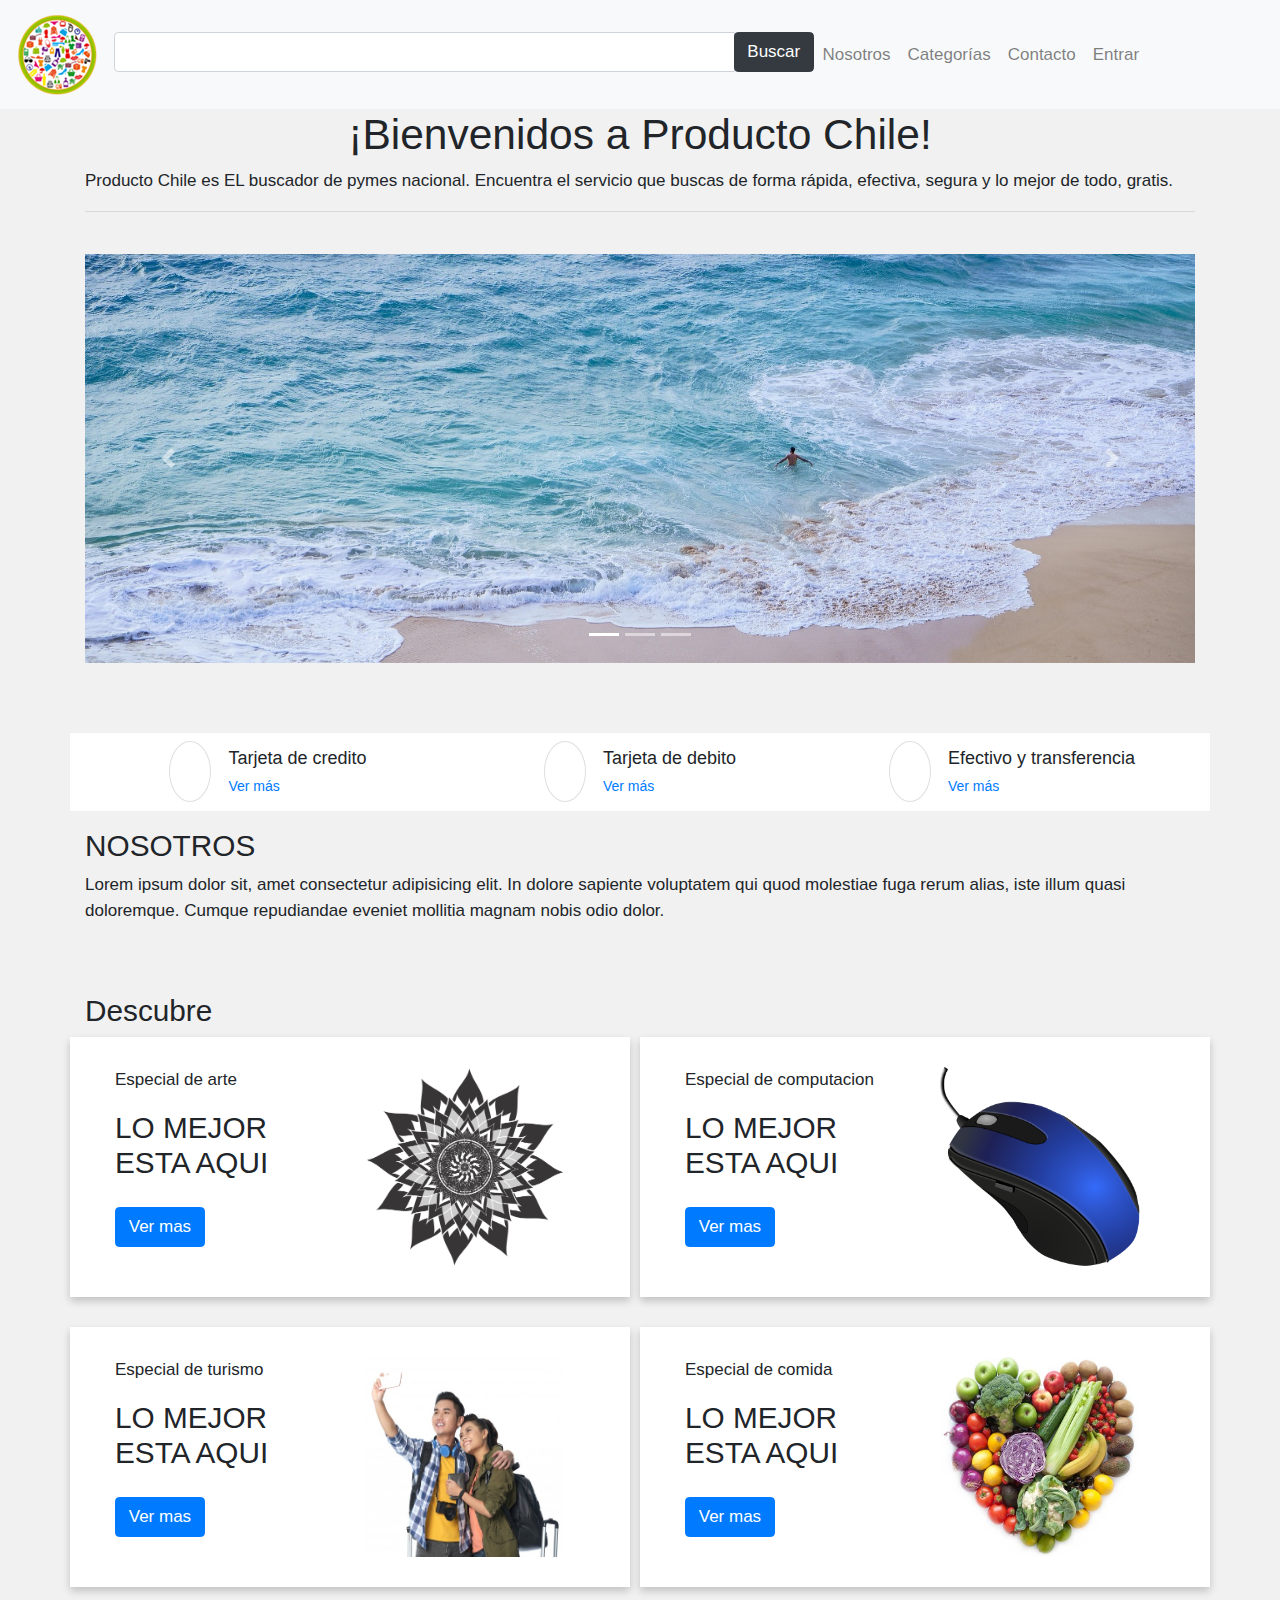
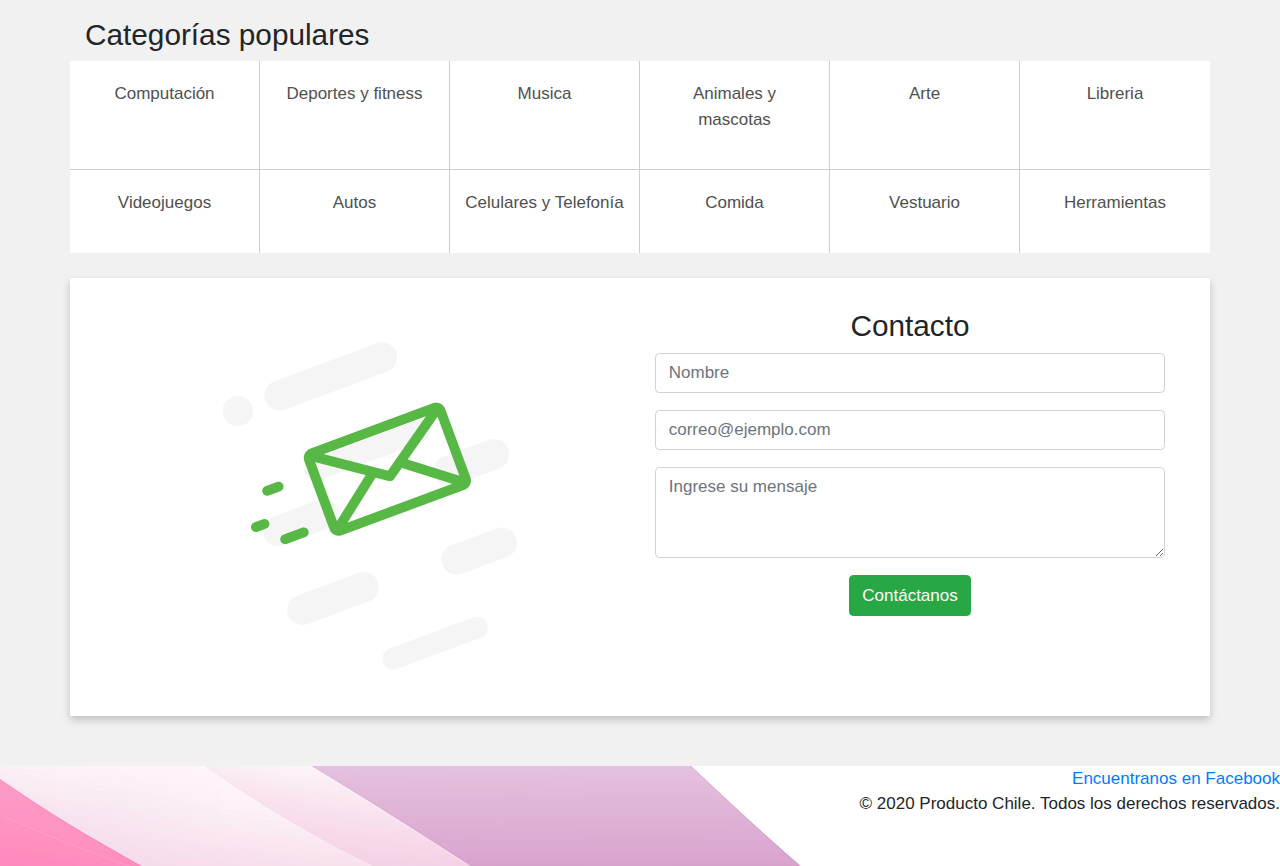
==== index.html @ af123dbb "forma de pago 4" ====
<!DOCTYPE html>

<html lang="es">

<head>
  <meta charset="UTF-8">
  <title>Producto Chile</title>
  <meta name="author" content="Samuel Gajardo Vergara">
  <meta name="keywords" content="pyme,buscador de pymes,pymes,chile,trabajo">
  <link rel="stylesheet" href="css/normalize.css">
  <link rel="stylesheet" href="css/style.css">
  <link rel="stylesheet" href="css/footer.css">
  <link rel="stylesheet" href="Bootstrap/bootstrap.min.css">
  <!--font awesome-->
  <link rel="stylesheet" href="https://use.fontawesome.com/releases/v5.5.0/css/all.css"
  integrity="sha384-B4dIYHKNBt8Bc12p+WXckhzcICo0wtJAoU8YZTY5qE0Id1GSseTk6S+L3BlXeVIU" crossorigin="anonymous">
<link rel="stylesheet" href="https://use.fontawesome.com/releases/v5.5.0/css/all.css"
  integrity="sha384-B4dIYHKNBt8Bc12p+WXckhzcICo0wtJAoU8YZTY5qE0Id1GSseTk6S+L3BlXeVIU" crossorigin="anonymous">
</head>


<body>
  <!-- Navegador-->
  <nav class="navbar navbar-expand-lg navbar-light bg-light">
    <a class="navbar-brand" href="#"><img src="Images/0.png" alt=""></a>

    <!--buscar-->
    <div class="input-group mb-1 ancho">
      <input type="text" class="form-control" aria-label="Amount (to the nearest dollar)">
      <div class="input-group-append">
        <a href="html/resultados_busqueda.html">
          <button type="button" class="btn btn-dark">Buscar</button>
        </a>
      </div>
    </div>


    <button class="navbar-toggler" type="button" data-toggle="collapse" data-target="#navbarNav"
      aria-controls="navbarNav" aria-expanded="false" aria-label="Toggle navigation">
      <span class="navbar-toggler-icon"></span>
    </button>
    <div class="collapse navbar-collapse" id="navbarNav">
      <ul class="navbar-nav">

        <li class="nav-item">
          <a class="nav-link" href="#">Nosotros</a>
        </li>
        <li class="nav-item">
          <a class="nav-link" href="#">Categorías</a>
        </li>
        <li class="nav-item">
          <a class="nav-link" href="#">Contacto</a>
        </li>
        <li class="nav-item mr-5">
          <a class="nav-link" href="html/login.html">Entrar</a>
        </li>
      </ul>

    </div>


  </nav>


  <!-- Aqui comienza el ajuste de la página con la clase container-->
  <div class="container">

    <h1 class="centrar"> ¡Bienvenidos a Producto Chile! </h1>
    <p> Producto Chile es EL buscador de pymes nacional. Encuentra el servicio que buscas de forma rápida, efectiva,
      segura y lo mejor de todo, gratis. </p>

    <hr />
    <br>

    <div class="margen_seccion">
      <div class="row">
        <div class="col-12">

          <!-- BANNER -->
          <div id="carouselExampleIndicators" class="carousel slide" data-ride="carousel">
            <ol class="carousel-indicators">
              <li data-target="#carouselExampleIndicators" data-slide-to="0" class="active"></li>
              <li data-target="#carouselExampleIndicators" data-slide-to="1"></li>
              <li data-target="#carouselExampleIndicators" data-slide-to="2"></li>
            </ol>
            <div class="carousel-inner">
              <div class="carousel-item active">
                <img src="Images/BannerUno/1.jpg" class="d-block w-100" alt="...">
              </div>
              <div class="carousel-item">
                <img src="Images/BannerUno/2.jpg" class="d-block w-100" alt="...">
              </div>
              <div class="carousel-item">
                <img src="Images/BannerUno/3.jpg" class="d-block w-100" alt="...">
              </div>
            </div>
            <a class="carousel-control-prev" href="#carouselExampleIndicators" role="button" data-slide="prev">
              <span class="carousel-control-prev-icon" aria-hidden="true"></span>
              <span class="sr-only">Previous</span>
            </a>
            <a class="carousel-control-next" href="#carouselExampleIndicators" role="button" data-slide="next">
              <span class="carousel-control-next-icon" aria-hidden="true"></span>
              <span class="sr-only">Next</span>
            </a>
          </div>
        </div>
      </div>
    </div>

<div class="row carta-forma-pago mb-3">
  <div class="col-sm-12 col-md-12 col-lg-4 centrar">
    <div>
      <i class="far fa-credit-card rounded-circle icono-circular"></i>
    </div>
      <div class="letra-forma-pago ml-3 ">
        <p class="margin-y-0">Tarjeta de credito</p>
        <a class="letra-forma-pago-link margin-y-0" href="#">Ver más</a>
      </div>
  </div>

  <div class="ocultar-imagen col-lg-4 centrar">
    <div>
      <i class="fas fa-credit-card rounded-circle icono-circular"></i>
     
    </div>
      <div class="letra-forma-pago ml-3 ">
        <p class="margin-y-0">Tarjeta de debito</p>
        <a class="letra-forma-pago-link margin-y-0" href="#">Ver más</a>
      </div>
  </div>
  <div class="ocultar-imagen col-lg-4 centrar">
    <div>
      <i class="fas fa-hand-holding-usd rounded-circle icono-circular"></i>
    </div>
      <div class="letra-forma-pago ml-3 ">
        <p class="margin-y-0">Efectivo y transferencia</p>
        <a class="letra-forma-pago-link margin-y-0" href="#">Ver más</a>
      </div>
  </div>
 
</div>


    <div id="nosotros" class="margen_seccion">
      <h3>NOSOTROS</h3>
      <p>
        Lorem ipsum dolor sit, amet consectetur adipisicing elit. In dolore sapiente voluptatem qui quod
        molestiae fuga rerum alias, iste illum quasi doloremque. Cumque repudiandae eveniet mollitia magnam nobis odio
        dolor.
      </p>
    </div>

    <!-- CATEGORIAS -->
    <h3>Descubre</h3>

    <div class="row mt-2">


      <div class="col-sm-12 col-md-12 col-lg-6 pr-4">
        <div class="row carta-gradiente">
          <div class="col-6">
            <p>Especial de arte</p>
            <h3>LO MEJOR ESTA AQUI</h3>
            <button type="button" class="btn btn-primary mt-3">Ver mas</button>
          </div>
          <div class="col-5">
            <img src="Images/imagenes tematicas/imagenes_sin_procesar/mandala.png" class="imagen-carta-categorias">
          </div>
        </div>
       
          
       

      </div>

      <div class="col-sm-12 col-md-12 col-lg-6">
        <div class="row carta-gradiente">
          <div class="col-6">
            <p>Especial de computacion</p>
            <h3>LO MEJOR ESTA AQUI</h3>
            <button type="button" class="btn btn-primary mt-3">Ver mas</button>
          </div>
          <div class="col-5">
            <img src="Images/imagenes tematicas/imagenes_sin_procesar/computer-mouse.png"
              class="imagen-carta-categorias">
          </div>
        </div>
      </div>
    </div>

    <div class="row">


      <div class="col-sm-12 col-md-12 col-lg-6 pr-4">
        <div class="row carta-gradiente">
          <div class="col-6">
            <p>Especial de turismo</p>
            <h3>LO MEJOR ESTA AQUI</h3>
            <button type="button" class="btn btn-primary mt-3">Ver mas</button>
          </div>
          <div class="col-5">
            <img src="Images/turismopng.jpg" class="imagen-carta-categorias">
          </div>
        </div>
       
          
       

      </div>

      <div class="col-sm-12 col-md-12 col-lg-6">
        <div class="row carta-gradiente">
          <div class="col-6">
            <p>Especial de comida</p>
            <h3>LO MEJOR ESTA AQUI</h3>
            <button type="button" class="btn btn-primary mt-3">Ver mas</button>
          </div>
          <div class="col-5">
            <img src="Images/comidapng.jpg"
              class="imagen-carta-categorias">
          </div>
        </div>
      </div>
    </div>


<!-- CATEGORIAS populares-->
<h3>Categorías populares</h3>
<div>
  <div class="row">
    <div class="col-sm-12 col-md-4 col-lg-2 carta-categoria borde-derecha borde-abajo centrar-horizontal">
      <div>
        <i class="fas fa-desktop fa-3x azul mt-3 mb-3"></i>
      </div>
      <div>
        <p class="texto-gris">Computación</p> 
      </div>
    </div>

    <div class="col-sm-12 col-md-4 col-lg-2 carta-categoria borde-derecha borde-abajo centrar-horizontal">
      <div>
        <i class="fas fa-futbol fa-3x azul mt-3 mb-3"></i>
      </div>
      <div>
        <p class="texto-gris">Deportes y fitness</p> 
      </div>

    </div>
    <div class="col-sm-12 col-md-4 col-lg-2 carta-categoria borde-derecha borde-abajo centrar-horizontal">
      <div>
        <i class="fas fa-music fa-3x azul mt-3 mb-3"></i>
      </div> 
      <div>
        <p class="texto-gris">Musica</p> 
      </div>
    </div>
    <div class="col-sm-12 col-md-4 col-lg-2 carta-categoria borde-derecha borde-abajo centrar-horizontal">
      <div>
        <i class="fas fa-dog fa-3x azul mt-3 mb-3"></i>
      </div>
      <div>
        <p class="texto-gris">Animales y mascotas</p> 
      </div>
    </div>
    <div class="col-sm-12 col-md-4 col-lg-2 carta-categoria borde-derecha borde-abajo centrar-horizontal">
      <div>
        <i class="fas fa-palette fa-3x azul mt-3 mb-3"></i>
      </div>
      <div>
        <p class="texto-gris">Arte</p> 
      </div>
    </div>
    <div class="col-sm-12 col-md-4 col-lg-2 carta-categoria borde-abajo centrar-horizontal">
      <div>
        <i class="fas fa-book-open fa-3x azul mt-3 mb-3"></i>
      </div>
      <div>
        <p class="texto-gris">Libreria</p> 
      </div>
    </div>
    </div>
    <div class="row">
      <div class="col-sm-12 col-md-4 col-lg-2 carta-categoria borde-derecha centrar-horizontal">
        <div>
          <i class="fas fa-gamepad fa-3x azul mt-3 mb-3"></i>
        </div>
        <div>
          <p class="texto-gris">Videojuegos</p> 
        </div>
      </div>
      <div class="col-sm-12 col-md-4 col-lg-2 carta-categoria borde-derecha centrar-horizontal">
        <div>
          <i class="fas fa-car fa-3x azul mt-3 mb-3"></i>
        </div>
        <div>
          <p class="texto-gris">Autos</p> 
        </div>
      </div>
      <div class="col-sm-12 col-md-4 col-lg-2 carta-categoria borde-derecha centrar-horizontal">
        <div>
          <i class="fas fa-mobile-alt fa-3x azul mt-3 mb-3"></i>
        </div>
        <div>
          <p class="texto-gris">Celulares y Telefonía</p> 
        </div>
      </div>
      <div class="col-sm-12 col-md-4 col-lg-2 carta-categoria borde-derecha centrar-horizontal">
        <div>
          <i class="fas fa-utensils fa-3x azul mt-3 mb-3"></i>
        </div>
        <div>
          <p class="texto-gris">Comida</p> 
        </div>
      </div>
      <div class="col-sm-12 col-md-4 col-lg-2 carta-categoria borde-derecha centrar-horizontal">
        <div>
          <i class="fas fa-tshirt fa-3x azul mt-3 mb-3"></i>
        </div>
        <div>
          <p class="texto-gris">Vestuario</p> 
        </div>
      </div>
      <div class="col-sm-12 col-md-4 col-lg-2 carta-categoria centrar-horizontal">
        <div>
          <i class="fas fa-toolbox fa-3x azul mt-3 mb-3"></i>
        </div>
        <div>
          <p class="texto-gris">Herramientas</p> 
        </div>
      </div>
      </div>
</div>

<div class="row carta mt-4">
<div class="ocultar-imagen col-lg-6 centrar mt-3">
<img src="Images/contacto.png">
</div>
<div class="col-sm-12 col-md-12 col-lg-6 centrar-form">
   <!-- Formulario de contacto-->
   <form class="margen_seccion centrar-horizontal">
<h3 class="centrar-horizontal">Contacto</h3>

<div class="form-group">
  <input type="email" class="form-control" id="exampleFormControlInput1" placeholder="Nombre">
</div>


    <div class="form-group" id="contacto">
      <input type="email" class="form-control" id="exampleFormControlInput1" placeholder="correo@ejemplo.com">
    </div>

    <div class="form-group">
      <textarea class="form-control" id="exampleFormControlTextarea1" rows="3" placeholder="Ingrese su mensaje"></textarea>
    </div>

    <button type="button" class="btn btn-success">Contáctanos</button>
  </form>
</div>
</div>

    
  </div>

  <!-- pie de pagina -->
  <footer class="footerh">
    <nav class="texto_derecha">
      <a target="_blank" href="https://www.facebook.com">Encuentranos en Facebook</a>
      <p>© 2020 Producto Chile. Todos los derechos reservados.</p>
    </nav>
  </footer>



  <!-- Archivos JS -->
  <script type="text/javascript" src="JS/jquery-3.4.1.min.js"></script>
  <script src="https://cdn.jsdelivr.net/npm/popper.js@1.16.0/dist/umd/popper.min.js"
    integrity="sha384-Q6E9RHvbIyZFJoft+2mJbHaEWldlvI9IOYy5n3zV9zzTtmI3UksdQRVvoxMfooAo"
    crossorigin="anonymous"></script>
  <script type="text/javascript" src="Bootstrap/bootstrap.bundle.min.js"></script>

</body>


</html>
---- css/style.css ----
@import url('https://fonts.googleapis.com/css?family=Oswald&display=swap'); /* Importa un tipo de letra desde la web */

html
{
    font-size: 17px;
}

#tabla /* El símbolo '#' es para referirse a identificadores */
{
    color: blue;
}


.carta {
    box-shadow: 0 4px 8px 0 rgba(0, 0, 0, 0.2);
    transition: 0.3s;
    padding: 30px;
    background-color: white;
    margin-bottom: 30px;
    
  }

  .carta:hover {
    box-shadow: 2px 10px 16px 2px rgba(0, 0, 0, 0.2);
  }


  .carta-gradiente {
    box-shadow: 0 4px 8px 0 rgba(0, 0, 0, 0.2);
    transition: 0.3s;
    padding: 30px;
    /* background: rgb(245,245,249);
background: linear-gradient(180deg, rgba(245,245,249,1) 0%, rgba(253,255,254,1) 46%, rgba(0,0,0,1) 100%); */
background-color: white;
    margin-bottom: 30px;
    
  }

  .carta-gradiente:hover {
    box-shadow: 2px 10px 16px 2px rgba(0, 0, 0, 0.2);
  }


  .carta-categoria {
    /* transition: 0.3s; */
    padding: 20px;
    background-color: white;
  }

  .carta-forma-pago {
    /* transition: 0.3s; */
    padding: 12px;
    background-color: white;
  }

  

  .carta-categoria:hover {
   background-color: #3483fa;
  }

.carta-categoria:hover >div > i{
    color: white;
} 

.carta-categoria:hover >div > p{
    color: white;
} 
.texto-gris{
color: rgb(80, 80, 80);
}

a {
    text-decoration: none !important;
   
  }

.borde-derecha{
    border-right: 0.08px solid rgb(207, 206, 206);
}

.borde-abajo{
border-bottom:  0.08px solid rgb(207, 206, 206);
}


  .imagen-en-carta{
    padding: 30px;
    background-color: white;
    border:1px solid red;
  }

  .imagen-carta-categorias{
      width: 200px;
      height: 200px;
  }

/* .fondo-gris{
    background-color: rgb(241, 241, 241);
} */

body{
    background-color: rgb(241, 241, 241) !important;
}

.azul{
    color: #3483fa;
}

.centrar
{
    display: flex;
    justify-content: center;
    align-items: center;
} 

.centrar-horizontal
{
    text-align: center;
} 


.centrar-vertical
{
    display: flex;
    align-items: center;
} 




#categorias > div{
    align-items: center;
}

.margen_seccion
{
    margin-bottom: 70px;
}


@media only screen and (min-width: 1600px) {
    .ancho
{
    width: 990px !important;
}

}

@media only screen and (min-width: 1201px) and (max-width:1599px) {
    .ancho
    {
        width: 700px !important;
    }
}

@media only screen and (min-width: 992px) and (max-width:1200px) {
    .ancho
    {
        width: 500px !important;
    }
}

@media only screen and (max-width: 991px) {
    .ocultar-imagen{
        display: none
    }
}


.icono-circular{
    /* border-radius: 200px 200px 200px 200px;
-moz-border-radius: 200px 200px 200px 200px;
-webkit-border-radius: 200px 200px 200px 200px; */
padding: 20px;
/* border:  0.08px solid rgb(180, 180, 180); */
border:  0.5px solid rgb(223, 223, 223);
color: #3483fa;
}

.letra-forma-pago{
    font-size: 18px;
}

.letra-forma-pago-link{
    font-size: 14px;
}

.margin-y-0{
    margin-bottom:0px !important;  
    margin-top: 0px !important;
    margin-block-start:0px !important;
    margin-block-end: 0px !important;
    margin-inline-start: 0px !important;
    margin-inline-end: 0px !important;
}

.margin-x-0{
    margin-right: 0px !important;
    margin-left: 0px !important;
}
---- css/footer.css ----
.footerh
{
    margin-top:50px;
    background-image: url('../Images/abstract.png');
    background-repeat: no-repeat;
    width: 100%;
    height: 100px;
    background-color: white;
     
}

.texto_derecha
{
    text-align: right;
}
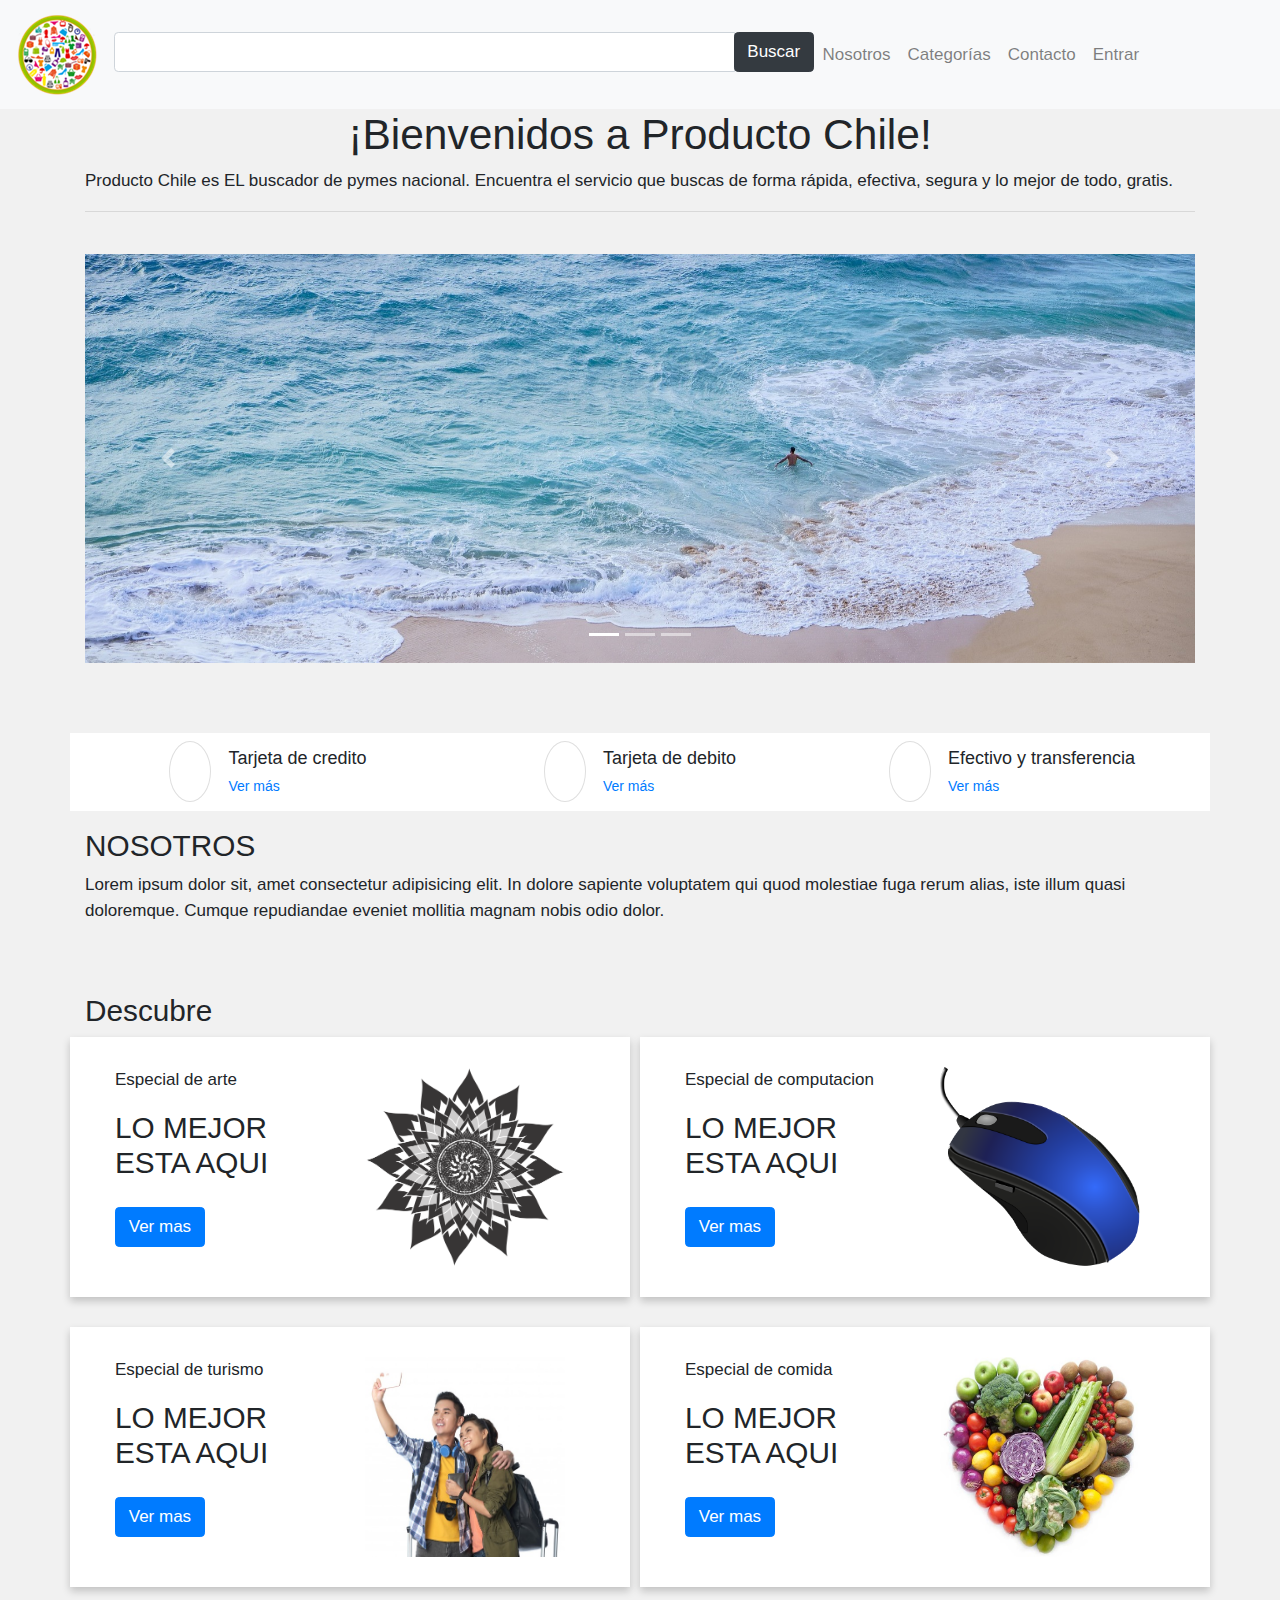
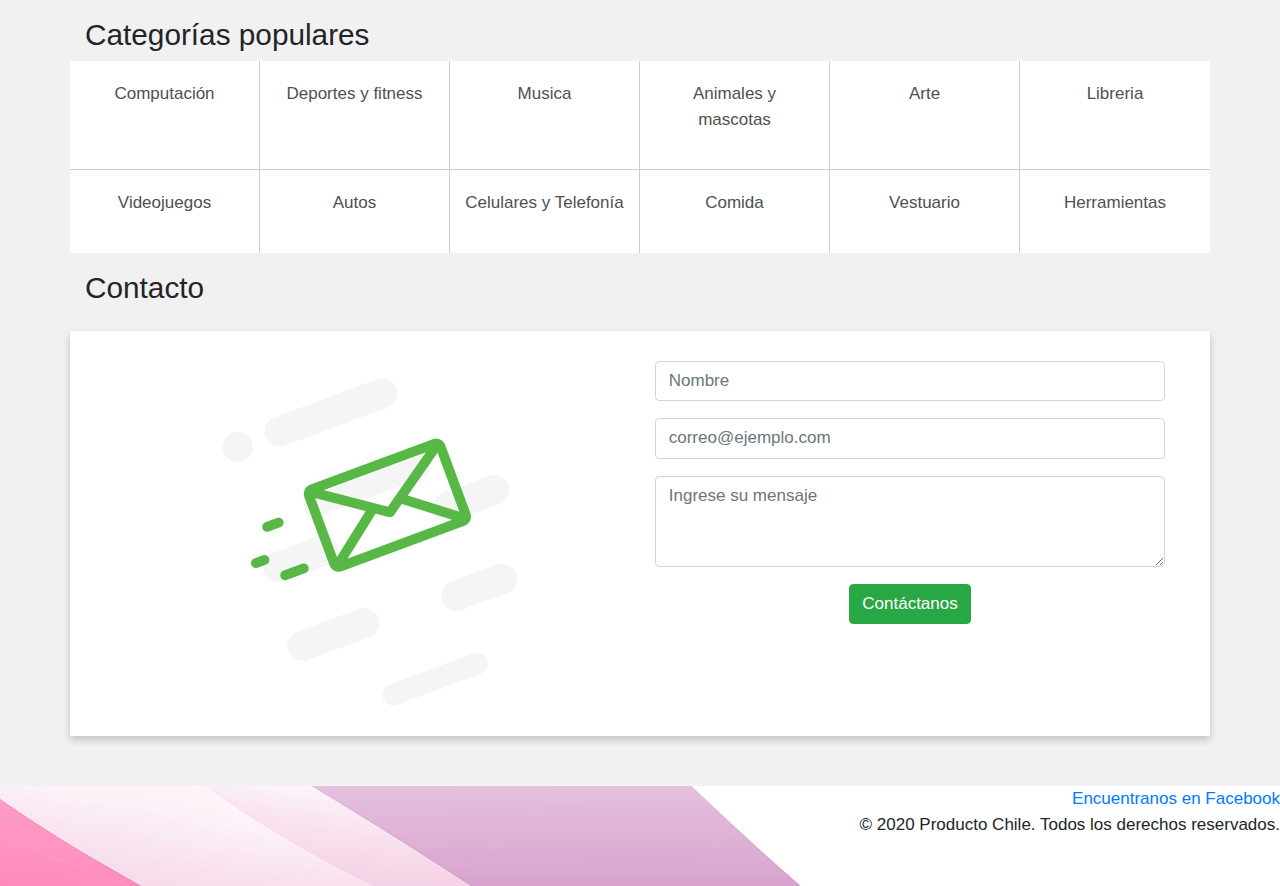
==== commit 5f552f8a: "pagina responsiva 3" ====
--- a/index.html
+++ b/index.html
@@ -63,7 +63,7 @@
 
 
   <!-- Aqui comienza el ajuste de la página con la clase container-->
-  <div class="container">
+  <div class="container remove-all-margin-padding">
 
     <h1 class="centrar"> ¡Bienvenidos a Producto Chile! </h1>
     <p> Producto Chile es EL buscador de pymes nacional. Encuentra el servicio que buscas de forma rápida, efectiva,
@@ -228,7 +228,7 @@
 <h3>Categorías populares</h3>
 <div>
   <div class="row">
-    <div class="col-sm-12 col-md-4 col-lg-2 carta-categoria borde-derecha borde-abajo centrar-horizontal">
+    <div class="col-sm-6 col-md-4 col-lg-2 carta-categoria borde-derecha borde-abajo centrar-horizontal">
       <div>
         <i class="fas fa-desktop fa-3x azul mt-3 mb-3"></i>
       </div>
@@ -237,7 +237,7 @@
       </div>
     </div>
 
-    <div class="col-sm-12 col-md-4 col-lg-2 carta-categoria borde-derecha borde-abajo centrar-horizontal">
+    <div class="col-sm-6 col-md-4 col-lg-2 carta-categoria borde-derecha borde-abajo centrar-horizontal">
       <div>
         <i class="fas fa-futbol fa-3x azul mt-3 mb-3"></i>
       </div>
@@ -246,7 +246,7 @@
       </div>
 
     </div>
-    <div class="col-sm-12 col-md-4 col-lg-2 carta-categoria borde-derecha borde-abajo centrar-horizontal">
+    <div class="col-sm-6 col-md-4 col-lg-2 carta-categoria borde-derecha borde-abajo centrar-horizontal">
       <div>
         <i class="fas fa-music fa-3x azul mt-3 mb-3"></i>
       </div> 
@@ -254,7 +254,7 @@
         <p class="texto-gris">Musica</p> 
       </div>
     </div>
-    <div class="col-sm-12 col-md-4 col-lg-2 carta-categoria borde-derecha borde-abajo centrar-horizontal">
+    <div class="col-sm-6 col-md-4 col-lg-2 carta-categoria borde-derecha borde-abajo centrar-horizontal">
       <div>
         <i class="fas fa-dog fa-3x azul mt-3 mb-3"></i>
       </div>
@@ -262,7 +262,7 @@
         <p class="texto-gris">Animales y mascotas</p> 
       </div>
     </div>
-    <div class="col-sm-12 col-md-4 col-lg-2 carta-categoria borde-derecha borde-abajo centrar-horizontal">
+    <div class="col-sm-6 col-md-4 col-lg-2 carta-categoria borde-derecha borde-abajo centrar-horizontal">
       <div>
         <i class="fas fa-palette fa-3x azul mt-3 mb-3"></i>
       </div>
@@ -270,7 +270,7 @@
         <p class="texto-gris">Arte</p> 
       </div>
     </div>
-    <div class="col-sm-12 col-md-4 col-lg-2 carta-categoria borde-abajo centrar-horizontal">
+    <div class="col-sm-6 col-md-4 col-lg-2 carta-categoria borde-abajo centrar-horizontal">
       <div>
         <i class="fas fa-book-open fa-3x azul mt-3 mb-3"></i>
       </div>
@@ -280,7 +280,7 @@
     </div>
     </div>
     <div class="row">
-      <div class="col-sm-12 col-md-4 col-lg-2 carta-categoria borde-derecha centrar-horizontal">
+      <div class="col-sm-6 col-md-4 col-lg-2 carta-categoria borde-derecha centrar-horizontal">
         <div>
           <i class="fas fa-gamepad fa-3x azul mt-3 mb-3"></i>
         </div>
@@ -288,7 +288,7 @@
           <p class="texto-gris">Videojuegos</p> 
         </div>
       </div>
-      <div class="col-sm-12 col-md-4 col-lg-2 carta-categoria borde-derecha centrar-horizontal">
+      <div class="col-sm-6 col-md-4 col-lg-2 carta-categoria borde-derecha centrar-horizontal">
         <div>
           <i class="fas fa-car fa-3x azul mt-3 mb-3"></i>
         </div>
@@ -296,7 +296,7 @@
           <p class="texto-gris">Autos</p> 
         </div>
       </div>
-      <div class="col-sm-12 col-md-4 col-lg-2 carta-categoria borde-derecha centrar-horizontal">
+      <div class="col-sm-6 col-md-4 col-lg-2 carta-categoria borde-derecha centrar-horizontal">
         <div>
           <i class="fas fa-mobile-alt fa-3x azul mt-3 mb-3"></i>
         </div>
@@ -304,7 +304,7 @@
           <p class="texto-gris">Celulares y Telefonía</p> 
         </div>
       </div>
-      <div class="col-sm-12 col-md-4 col-lg-2 carta-categoria borde-derecha centrar-horizontal">
+      <div class="col-sm-6 col-md-4 col-lg-2 carta-categoria borde-derecha centrar-horizontal">
         <div>
           <i class="fas fa-utensils fa-3x azul mt-3 mb-3"></i>
         </div>
@@ -312,7 +312,7 @@
           <p class="texto-gris">Comida</p> 
         </div>
       </div>
-      <div class="col-sm-12 col-md-4 col-lg-2 carta-categoria borde-derecha centrar-horizontal">
+      <div class="col-sm-6 col-md-4 col-lg-2 carta-categoria borde-derecha centrar-horizontal">
         <div>
           <i class="fas fa-tshirt fa-3x azul mt-3 mb-3"></i>
         </div>
@@ -320,7 +320,7 @@
           <p class="texto-gris">Vestuario</p> 
         </div>
       </div>
-      <div class="col-sm-12 col-md-4 col-lg-2 carta-categoria centrar-horizontal">
+      <div class="col-sm-6 col-md-4 col-lg-2 carta-categoria centrar-horizontal">
         <div>
           <i class="fas fa-toolbox fa-3x azul mt-3 mb-3"></i>
         </div>
@@ -330,6 +330,8 @@
       </div>
       </div>
 </div>
+
+<h3 class="ocultar-imagen mt-3">Contacto</h3>
 
 <div class="row carta mt-4">
 <div class="ocultar-imagen col-lg-6 centrar mt-3">
@@ -338,7 +340,7 @@
 <div class="col-sm-12 col-md-12 col-lg-6 centrar-form">
    <!-- Formulario de contacto-->
    <form class="margen_seccion centrar-horizontal">
-<h3 class="centrar-horizontal">Contacto</h3>
+<h3 class="centrar-horizontal mostrar-titulo-carta">Contacto</h3>
 
 <div class="form-group">
   <input type="email" class="form-control" id="exampleFormControlInput1" placeholder="Nombre">
--- a/css/style.css
+++ b/css/style.css
@@ -50,7 +50,7 @@
   .carta-forma-pago {
     /* transition: 0.3s; */
     padding: 12px;
-    background-color: white;
+    background-color: white !important;
   }
 
   
@@ -152,6 +152,11 @@
     {
         width: 700px !important;
     }
+    
+    .mostrar-titulo-carta{
+        display: none
+    }
+
 }
 
 @media only screen and (min-width: 992px) and (max-width:1200px) {
@@ -159,12 +164,22 @@
     {
         width: 500px !important;
     }
+
+    .mostrar-titulo-carta{
+        display: none
+    }
 }
 
 @media only screen and (max-width: 991px) {
     .ocultar-imagen{
         display: none
     }
+    /* .remove-all-margin-padding{
+        margin:20px ! important;
+        padding: 20px !important;
+        display: inline;
+
+        } */
 }
 
 
@@ -200,3 +215,6 @@
     margin-left: 0px !important;
 }
 
+
+
+
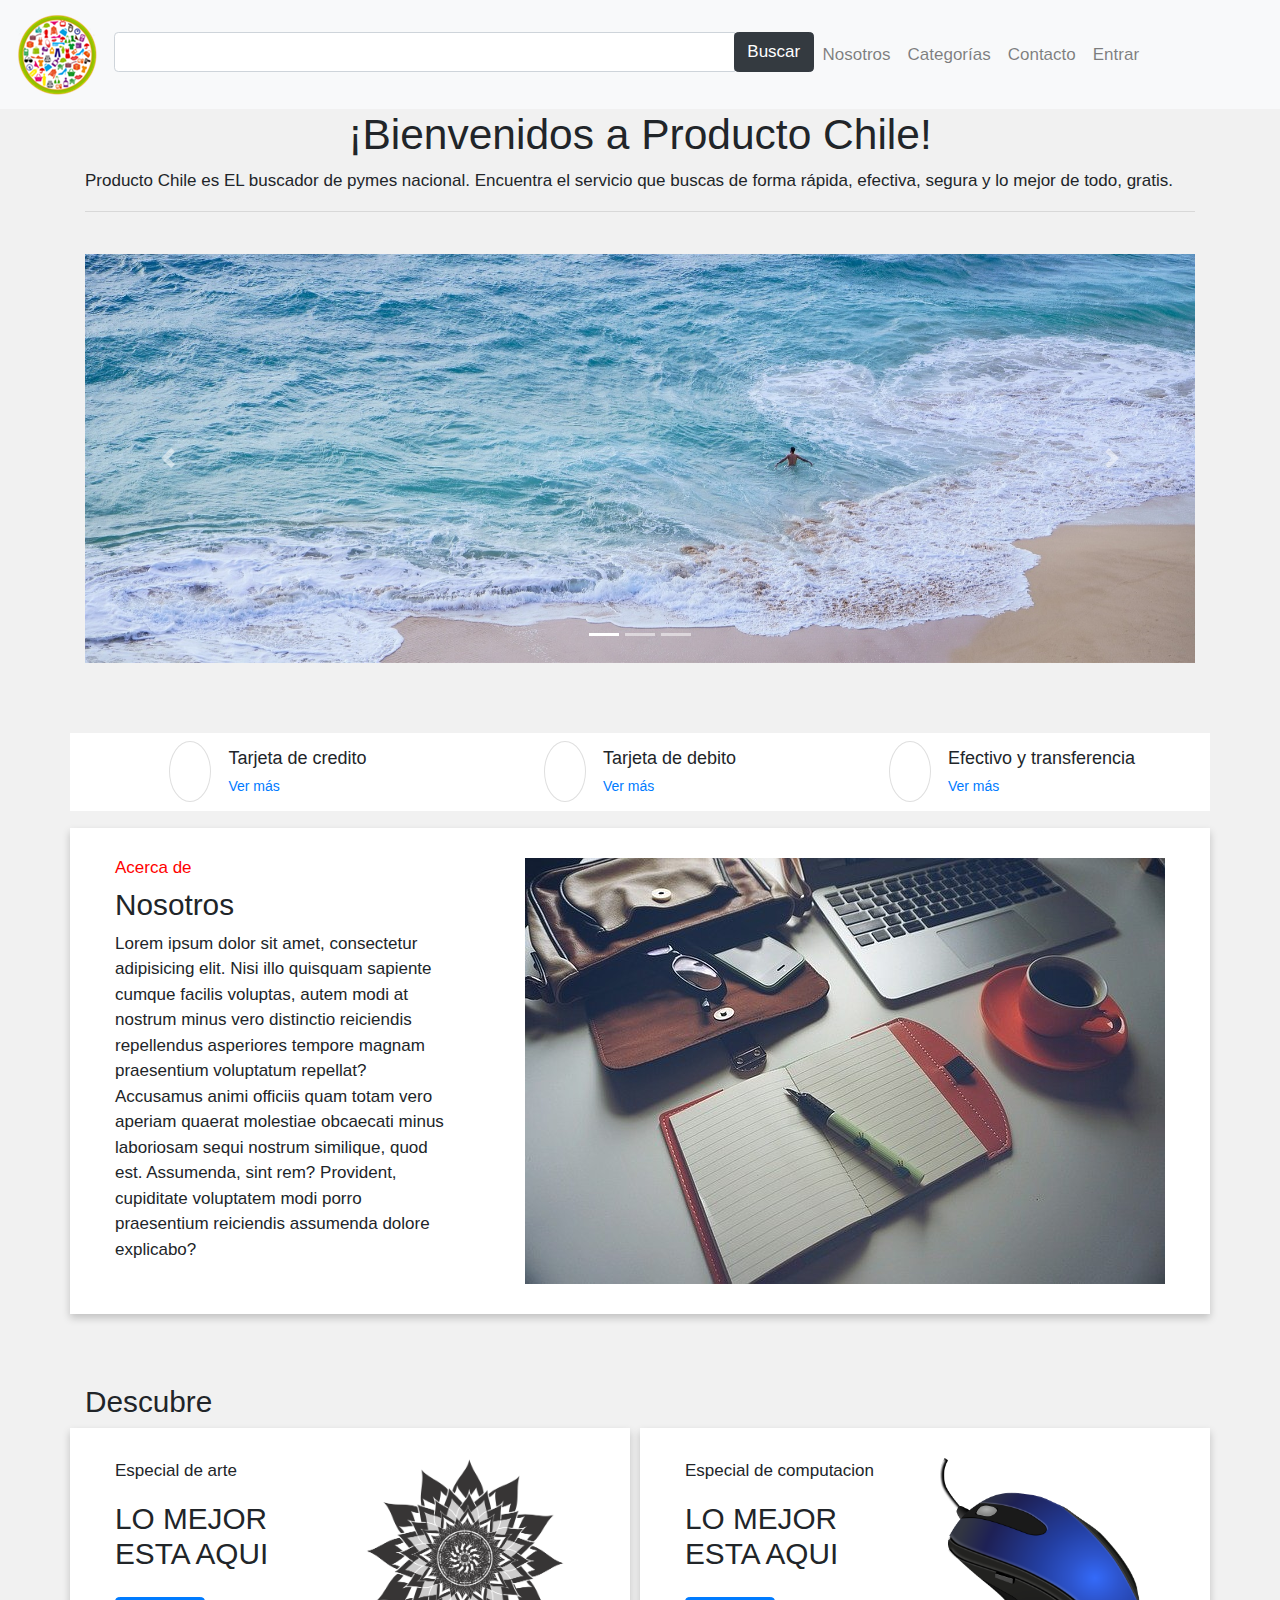
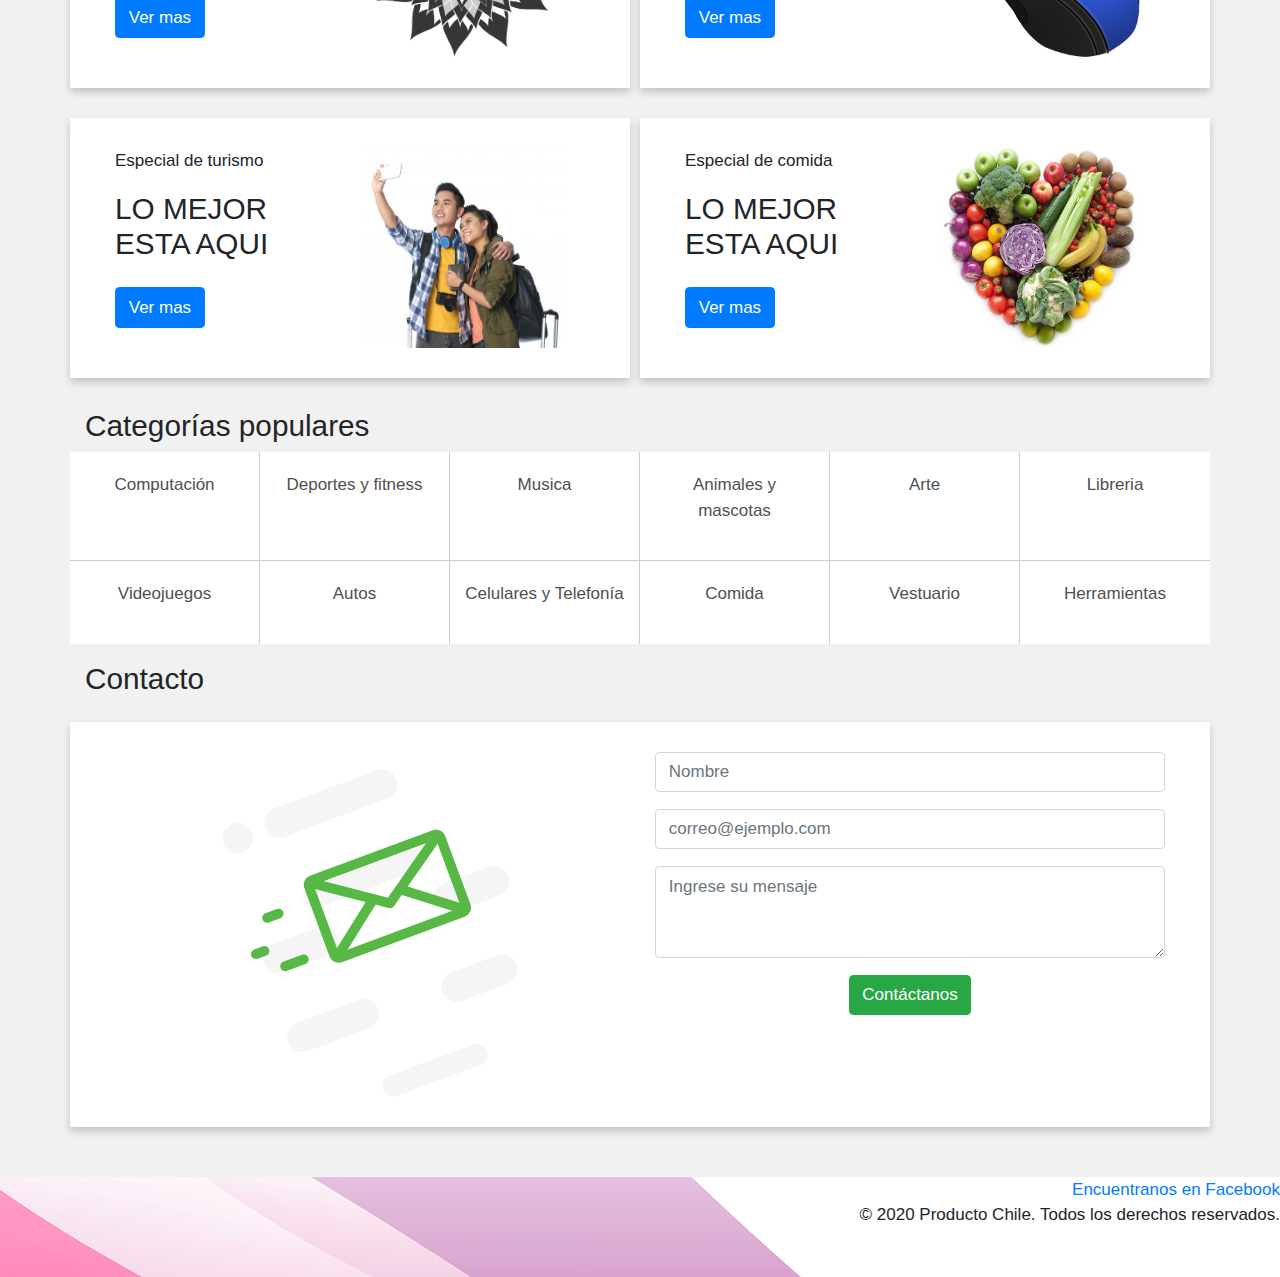
==== commit d2647e70: "nosotros responisve" ====
--- a/index.html
+++ b/index.html
@@ -142,12 +142,16 @@
 
 
     <div id="nosotros" class="margen_seccion">
-      <h3>NOSOTROS</h3>
-      <p>
-        Lorem ipsum dolor sit, amet consectetur adipisicing elit. In dolore sapiente voluptatem qui quod
-        molestiae fuga rerum alias, iste illum quasi doloremque. Cumque repudiandae eveniet mollitia magnam nobis odio
-        dolor.
-      </p>
+      <div class="row carta">
+        <div class="col-sm-12 col-md-12 col-lg-4 ">
+          <h6 style="color: red;">Acerca de</h6>
+          <h3>Nosotros</h3>
+          <p>Lorem ipsum dolor sit amet, consectetur adipisicing elit. Nisi illo quisquam sapiente cumque facilis voluptas, autem modi at nostrum minus vero distinctio reiciendis repellendus asperiores tempore magnam praesentium voluptatum repellat?Accusamus animi officiis quam totam vero aperiam quaerat molestiae obcaecati minus laboriosam sequi nostrum similique, quod est. Assumenda, sint rem? Provident, cupiditate voluptatem modi porro praesentium reiciendis assumenda dolore explicabo?</p>
+        </div>
+        <div class="col-lg-8 ocultar-imagen-nosotros imagen-nosotros-centrar" >
+          <img class="float-right size-imagen" src="Images/about-us.jpg">
+        </div>
+      </div>
     </div>
 
     <!-- CATEGORIAS -->
--- a/css/style.css
+++ b/css/style.css
@@ -174,6 +174,23 @@
     .ocultar-imagen{
         display: none
     }
+   
+        .ocultar-imagen-nosotros{
+            display: none !important;
+        }
+}
+
+@media only screen and (max-width: 1250px) {
+    .imagen-nosotros-centrar{
+        display: flex;
+        justify-content: center;
+    align-items: center;
+    }
+
+    .size-imagen{
+        width: 550px !important;
+       
+    }
     /* .remove-all-margin-padding{
         margin:20px ! important;
         padding: 20px !important;
@@ -181,7 +198,6 @@
 
         } */
 }
-
 
 .icono-circular{
     /* border-radius: 200px 200px 200px 200px;
@@ -215,6 +231,12 @@
     margin-left: 0px !important;
 }
 
-
-
-
+/* .imagen-circular{
+    border-radius: 200px 200px 200px 200px;
+-moz-border-radius: 200px 200px 200px 200px;
+-webkit-border-radius: 200px 200px 200px 200px;
+border: 0px solid #000000;
+
+} */
+
+
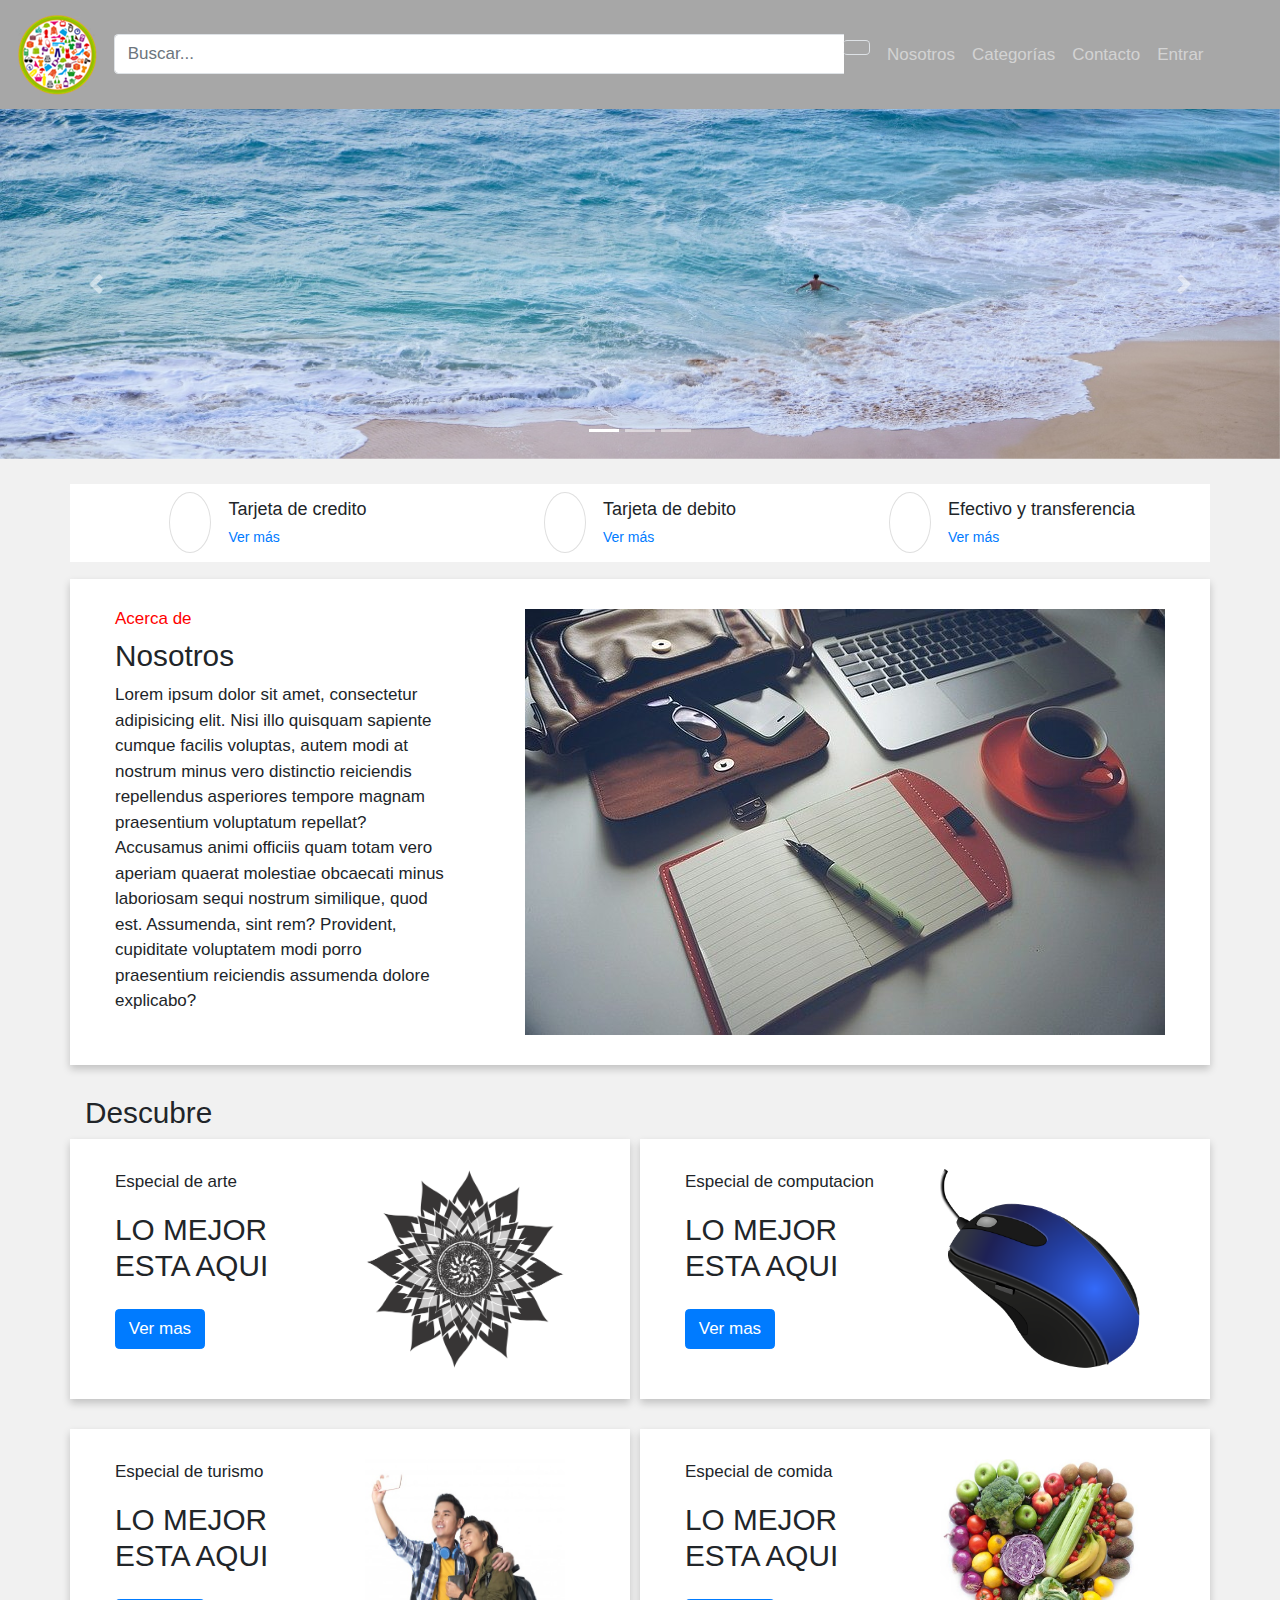
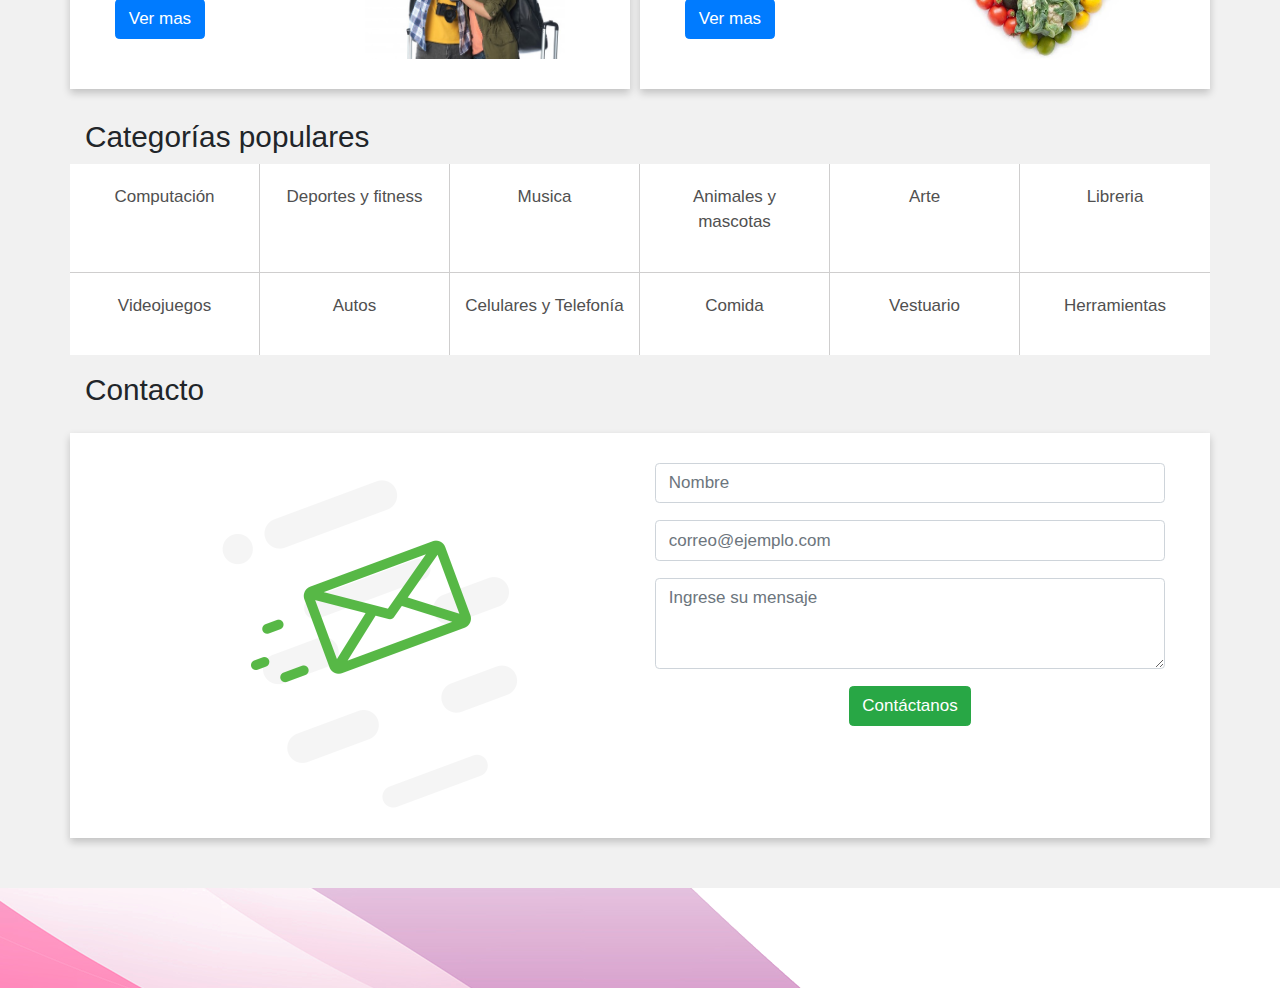
==== commit ba6a784d: "navbar final" ====
--- a/index.html
+++ b/index.html
@@ -21,91 +21,96 @@
 
 <body>
   <!-- Navegador-->
-  <nav class="navbar navbar-expand-lg navbar-light bg-light">
+<nav class="navbar navbar-expand-md  navbar-dark " style="background-color: rgb(167, 167, 167);">
+  <div class="d-flex flex-grow-1">
     <a class="navbar-brand" href="#"><img src="Images/0.png" alt=""></a>
-
-    <!--buscar-->
-    <div class="input-group mb-1 ancho">
-      <input type="text" class="form-control" aria-label="Amount (to the nearest dollar)">
-      <div class="input-group-append">
-        <a href="html/resultados_busqueda.html">
-          <button type="button" class="btn btn-dark">Buscar</button>
-        </a>
-      </div>
-    </div>
-
-
-    <button class="navbar-toggler" type="button" data-toggle="collapse" data-target="#navbarNav"
-      aria-controls="navbarNav" aria-expanded="false" aria-label="Toggle navigation">
+      <form class="mr-2 my-auto w-100 d-inline-block order-1">
+          <div class="input-group">
+              <input type="text" class="form-control border border-right-0" placeholder="Buscar...">
+              <span class="input-group-append">
+                <a href="html/resultados_busqueda.html">
+                  <button class="btn btn-outline-light border border-left-0" type="button">
+                      <i class="fa fa-search"></i>
+                  </button>
+                </a>
+                  
+              </span>
+          </div>
+      </form>
+  </div>
+  <button class="navbar-toggler order-0" type="button" data-toggle="collapse" data-target="#navbar7">
       <span class="navbar-toggler-icon"></span>
-    </button>
-    <div class="collapse navbar-collapse" id="navbarNav">
-      <ul class="navbar-nav">
-
-        <li class="nav-item">
-          <a class="nav-link" href="#">Nosotros</a>
-        </li>
-        <li class="nav-item">
-          <a class="nav-link" href="#">Categorías</a>
-        </li>
-        <li class="nav-item">
-          <a class="nav-link" href="#">Contacto</a>
-        </li>
-        <li class="nav-item mr-5">
-          <a class="nav-link" href="html/login.html">Entrar</a>
-        </li>
-      </ul>
-
-    </div>
-
-
-  </nav>
-
-
+  </button>
+  <div class="navbar-collapse collapse flex-shrink-1 flex-grow-0 order-last" id="navbar7">
+    <ul class="navbar-nav">
+  
+      <li class="nav-item">
+        <a class="nav-link" href="#">Nosotros</a>
+      </li>
+      <li class="nav-item">
+        <a class="nav-link" href="#">Categorías</a>
+      </li>
+      <li class="nav-item">
+        <a class="nav-link" href="#">Contacto</a>
+      </li>
+      <li class="nav-item mr-5">
+        <a class="nav-link" href="html/login.html">Entrar</a>
+      </li>
+    </ul>
+  </div>
+</nav>
+
+
+
+<div>
+  <!-- <h1 class="centrar"> ¡Bienvenidos a Producto Chile! </h1>
+  <p class="centrar"> Producto Chile es EL buscador de pymes nacional. Encuentra el servicio que buscas de forma rápida, efectiva,
+    segura y lo mejor de todo, gratis. </p>
+
+  <hr />
+  <br> -->
+
+  <div>
+    <div class="row">
+      <div class="col-12">
+
+        <!-- BANNER -->
+        <div id="carouselExampleIndicators" class="carousel slide" data-ride="carousel">
+          <ol class="carousel-indicators">
+            <li data-target="#carouselExampleIndicators" data-slide-to="0" class="active"></li>
+            <li data-target="#carouselExampleIndicators" data-slide-to="1"></li>
+            <li data-target="#carouselExampleIndicators" data-slide-to="2"></li>
+          </ol>
+          <div class="carousel-inner">
+            <div class="carousel-item active">
+              <img src="Images/BannerUno/1.jpg" class="d-block  ancho-banner" alt="...">
+            </div>
+            <div class="carousel-item">
+              <img src="Images/BannerUno/2.jpg" class="d-block  ancho-banner" alt="...">
+            </div>
+            <div class="carousel-item">
+              <img src="Images/BannerUno/3.jpg" class="d-block  ancho-banner" alt="...">
+            </div>
+          </div>
+          <a class="carousel-control-prev" href="#carouselExampleIndicators" role="button" data-slide="prev">
+            <span class="carousel-control-prev-icon" aria-hidden="true"></span>
+            <span class="sr-only">Previous</span>
+          </a>
+          <a class="carousel-control-next" href="#carouselExampleIndicators" role="button" data-slide="next">
+            <span class="carousel-control-next-icon" aria-hidden="true"></span>
+            <span class="sr-only">Next</span>
+          </a>
+        </div>
+      </div>
+    </div>
+  </div>
+</div>
   <!-- Aqui comienza el ajuste de la página con la clase container-->
-  <div class="container remove-all-margin-padding">
-
-    <h1 class="centrar"> ¡Bienvenidos a Producto Chile! </h1>
-    <p> Producto Chile es EL buscador de pymes nacional. Encuentra el servicio que buscas de forma rápida, efectiva,
-      segura y lo mejor de todo, gratis. </p>
-
-    <hr />
-    <br>
-
-    <div class="margen_seccion">
-      <div class="row">
-        <div class="col-12">
-
-          <!-- BANNER -->
-          <div id="carouselExampleIndicators" class="carousel slide" data-ride="carousel">
-            <ol class="carousel-indicators">
-              <li data-target="#carouselExampleIndicators" data-slide-to="0" class="active"></li>
-              <li data-target="#carouselExampleIndicators" data-slide-to="1"></li>
-              <li data-target="#carouselExampleIndicators" data-slide-to="2"></li>
-            </ol>
-            <div class="carousel-inner">
-              <div class="carousel-item active">
-                <img src="Images/BannerUno/1.jpg" class="d-block w-100" alt="...">
-              </div>
-              <div class="carousel-item">
-                <img src="Images/BannerUno/2.jpg" class="d-block w-100" alt="...">
-              </div>
-              <div class="carousel-item">
-                <img src="Images/BannerUno/3.jpg" class="d-block w-100" alt="...">
-              </div>
-            </div>
-            <a class="carousel-control-prev" href="#carouselExampleIndicators" role="button" data-slide="prev">
-              <span class="carousel-control-prev-icon" aria-hidden="true"></span>
-              <span class="sr-only">Previous</span>
-            </a>
-            <a class="carousel-control-next" href="#carouselExampleIndicators" role="button" data-slide="next">
-              <span class="carousel-control-next-icon" aria-hidden="true"></span>
-              <span class="sr-only">Next</span>
-            </a>
-          </div>
-        </div>
-      </div>
-    </div>
+
+
+    
+
+    <div class="container remove-all-margin-padding mt-4">
 
 <div class="row carta-forma-pago mb-3">
   <div class="col-sm-12 col-md-12 col-lg-4 centrar">
@@ -141,7 +146,7 @@
 </div>
 
 
-    <div id="nosotros" class="margen_seccion">
+    <div id="nosotros">
       <div class="row carta">
         <div class="col-sm-12 col-md-12 col-lg-4 ">
           <h6 style="color: red;">Acerca de</h6>
@@ -343,7 +348,7 @@
 </div>
 <div class="col-sm-12 col-md-12 col-lg-6 centrar-form">
    <!-- Formulario de contacto-->
-   <form class="margen_seccion centrar-horizontal">
+   <form class="centrar-horizontal">
 <h3 class="centrar-horizontal mostrar-titulo-carta">Contacto</h3>
 
 <div class="form-group">
@@ -369,10 +374,15 @@
 
   <!-- pie de pagina -->
   <footer class="footerh">
-    <nav class="texto_derecha">
+    <div class="row">
+      <div class="col-4">
+
+      </div>
+    </div>
+    <!-- <nav class="texto_derecha">
       <a target="_blank" href="https://www.facebook.com">Encuentranos en Facebook</a>
       <p>© 2020 Producto Chile. Todos los derechos reservados.</p>
-    </nav>
+    </nav> -->
   </footer>
 
 
--- a/css/style.css
+++ b/css/style.css
@@ -101,6 +101,7 @@
 
 body{
     background-color: rgb(241, 241, 241) !important;
+    overflow-x: hidden !important;
 }
 
 .azul{
@@ -133,10 +134,10 @@
     align-items: center;
 }
 
-.margen_seccion
+/* .margen_seccion
 {
     margin-bottom: 70px;
-}
+} */
 
 
 @media only screen and (min-width: 1600px) {
@@ -238,5 +239,26 @@
 border: 0px solid #000000;
 
 } */
-
-
+.ancho-banner{
+    height: 350px !important;
+    width: 100% !important;
+}
+
+
+.remove-margin-container{
+    margin-left:0px ! important;
+    margin-right: 0px !important;
+    padding: 0px !important;
+}
+
+.size-container{
+    width: 100%;
+}
+
+.flex-1{
+    display: flex;
+}
+
+.size-input{
+    width: 100% !important;
+}--- a/css/footer.css
+++ b/css/footer.css
@@ -6,7 +6,7 @@
     width: 100%;
     height: 100px;
     background-color: white;
-     
+    
 }
 
 .texto_derecha
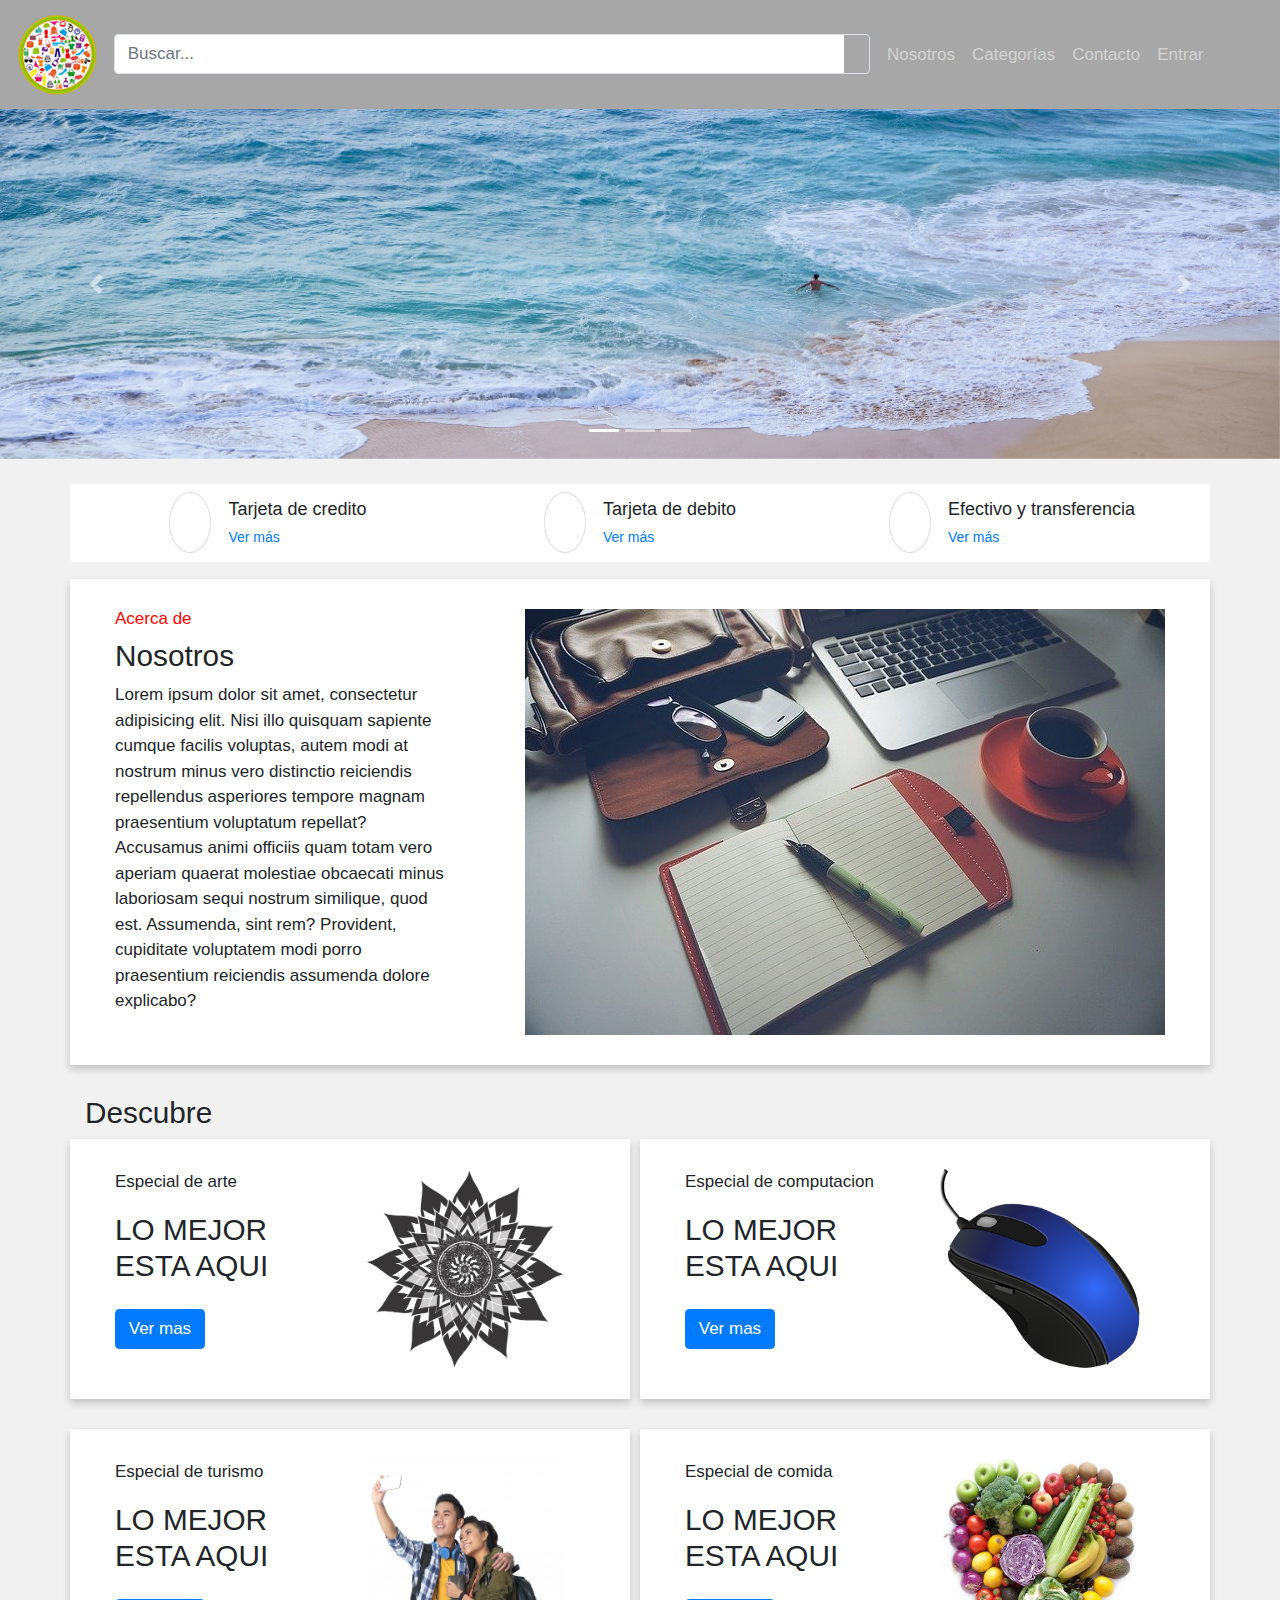
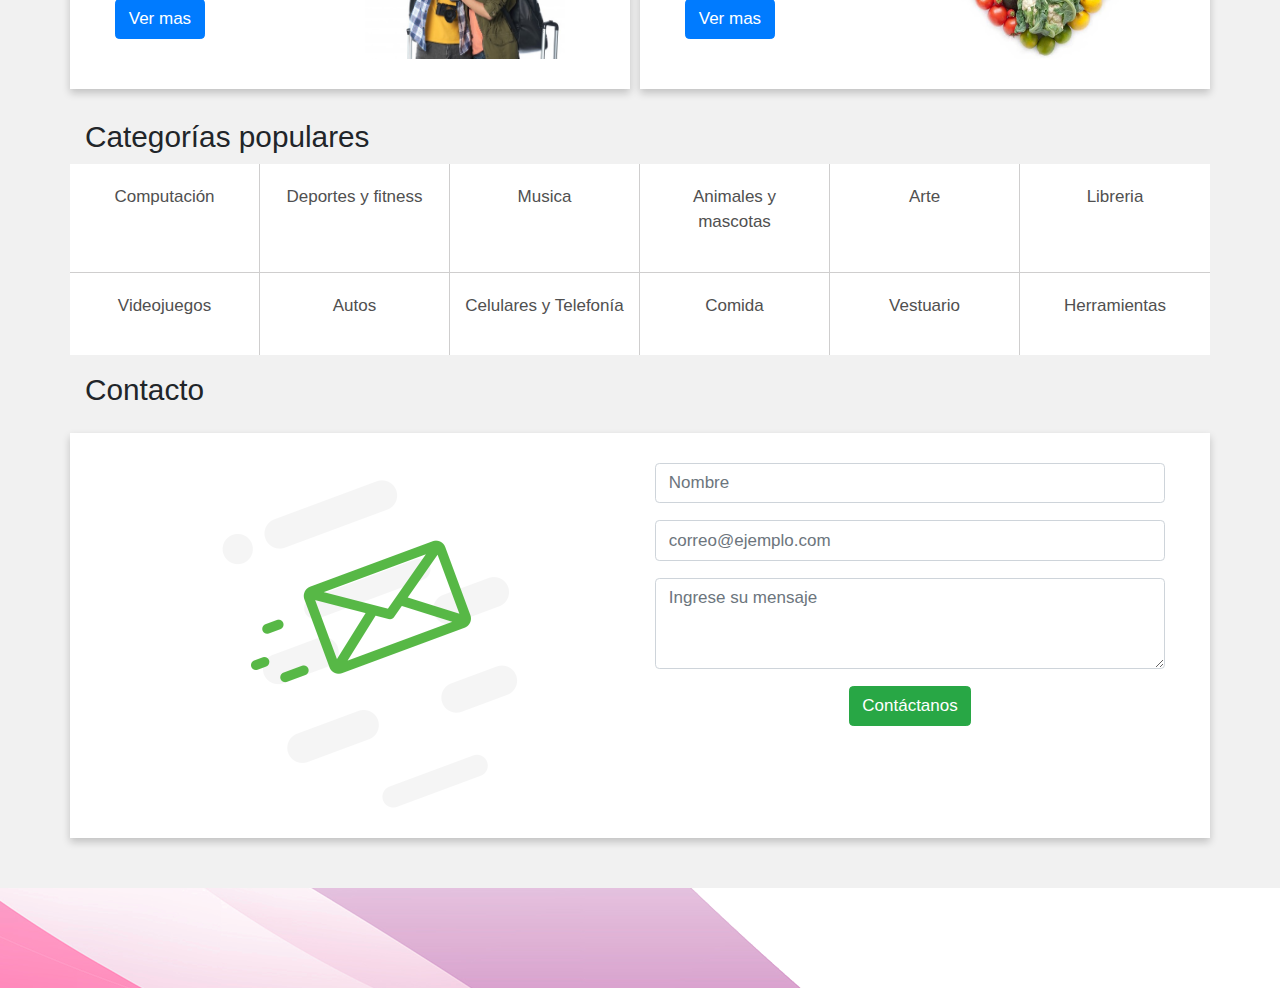
==== commit 224fe97e: "validacion vacio en barra navegacion" ====
--- a/index.html
+++ b/index.html
@@ -26,13 +26,13 @@
     <a class="navbar-brand" href="#"><img src="Images/0.png" alt=""></a>
       <form class="mr-2 my-auto w-100 d-inline-block order-1">
           <div class="input-group">
-              <input type="text" class="form-control border border-right-0" placeholder="Buscar...">
+              <input id="input-busqueda" type="text" class="form-control border border-right-0" placeholder="Buscar...">
               <span class="input-group-append">
-                <a href="html/resultados_busqueda.html">
-                  <button class="btn btn-outline-light border border-left-0" type="button">
+                <!-- <a href="html/resultados_busqueda.html"> -->
+                  <button id="button-busqueda" class="btn btn-outline-light border border-left-0" type="button">
                       <i class="fa fa-search"></i>
                   </button>
-                </a>
+                <!-- </a> -->
                   
               </span>
           </div>
@@ -393,7 +393,13 @@
     integrity="sha384-Q6E9RHvbIyZFJoft+2mJbHaEWldlvI9IOYy5n3zV9zzTtmI3UksdQRVvoxMfooAo"
     crossorigin="anonymous"></script>
   <script type="text/javascript" src="Bootstrap/bootstrap.bundle.min.js"></script>
-
+  <script type="text/javascript">
+    document.getElementById("button-busqueda").onclick = function () {
+  if(document.getElementById("input-busqueda").value!=""){
+    location.href = "html/resultados_busqueda.html";
+  }
+    };
+</script>
 </body>
 
 
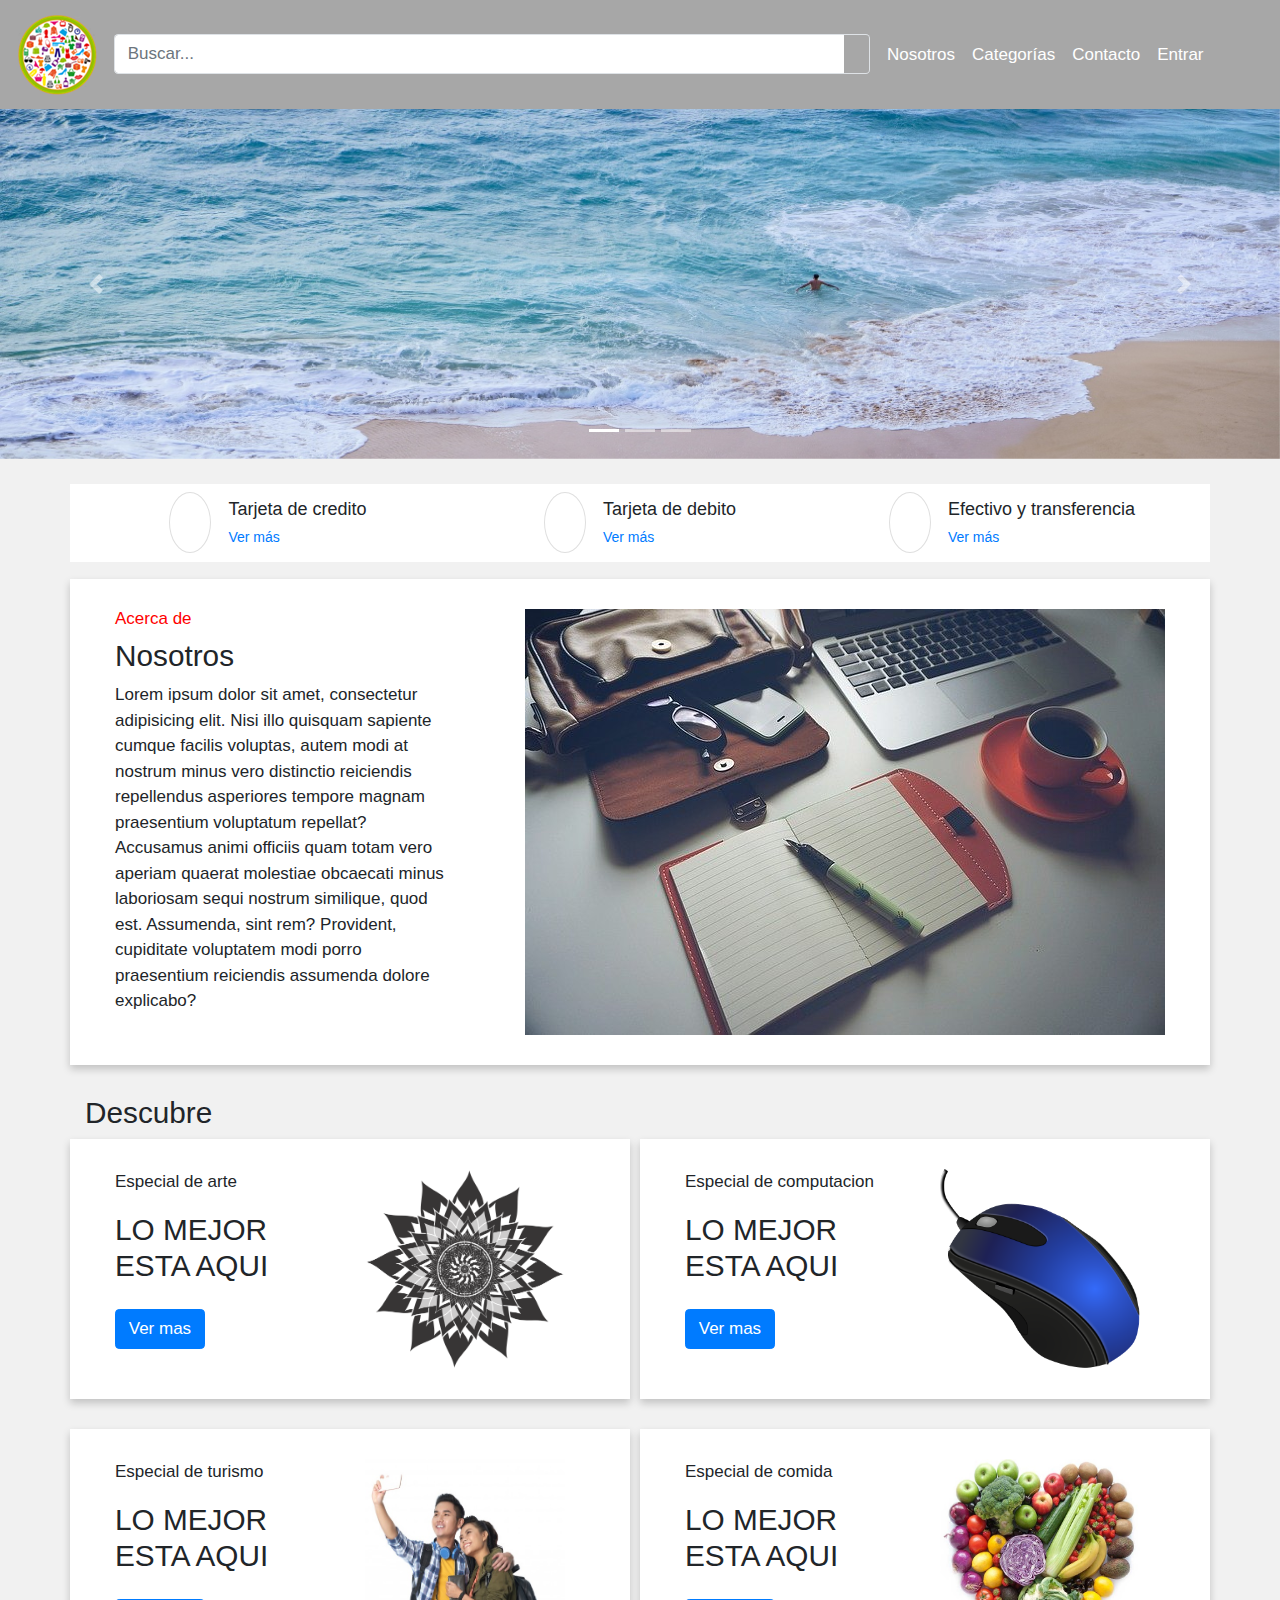
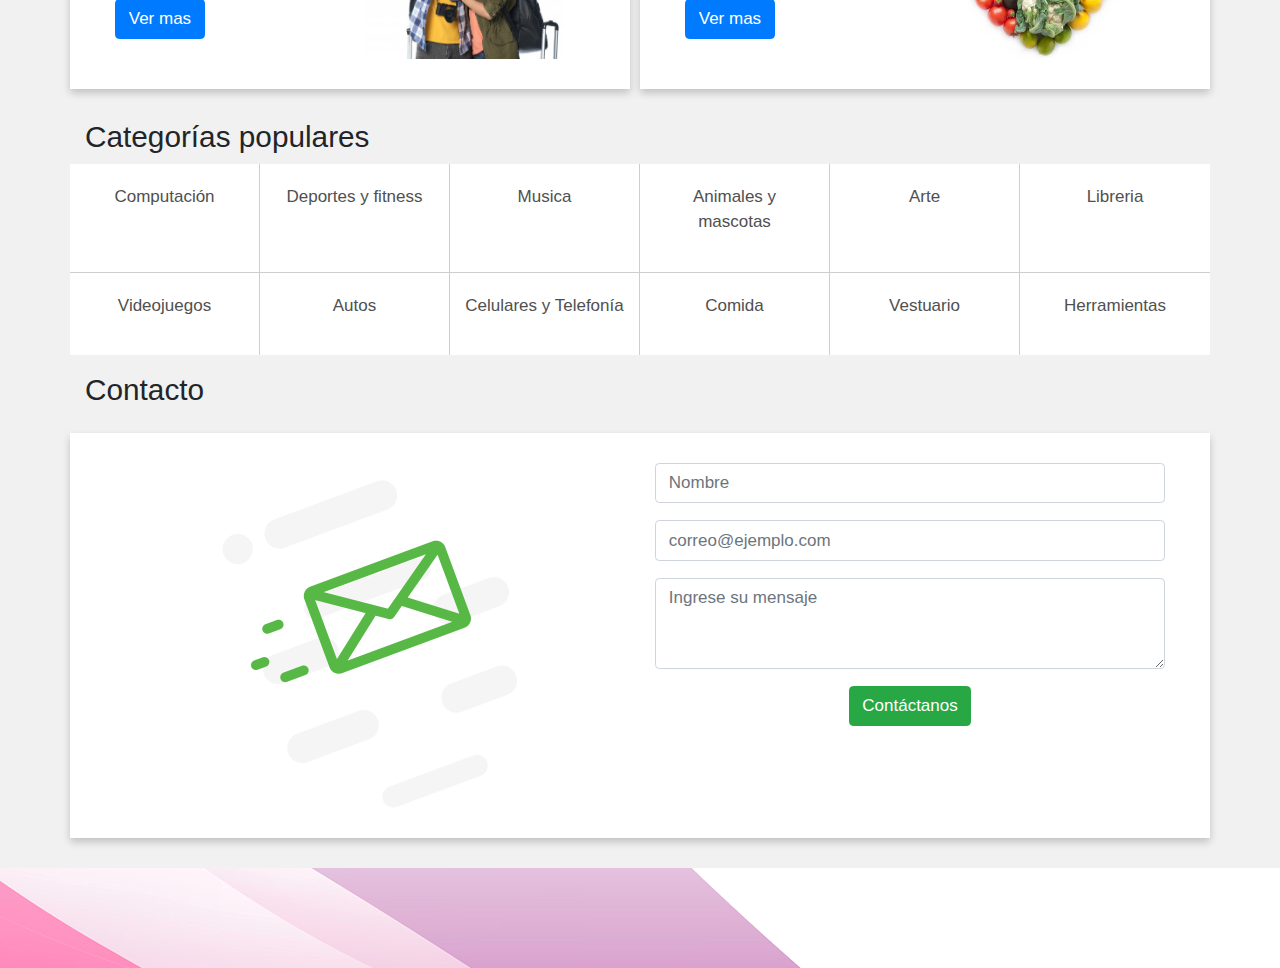
==== commit fff41c26: "resultados-bsuqueda listo" ====
--- a/index.html
+++ b/index.html
@@ -23,7 +23,7 @@
   <!-- Navegador-->
 <nav class="navbar navbar-expand-md  navbar-dark " style="background-color: rgb(167, 167, 167);">
   <div class="d-flex flex-grow-1">
-    <a class="navbar-brand" href="#"><img src="Images/0.png" alt=""></a>
+    <a class="navbar-brand" href="index.html"><img src="Images/0.png" alt=""></a>
       <form class="mr-2 my-auto w-100 d-inline-block order-1">
           <div class="input-group">
               <input id="input-busqueda" type="text" class="form-control border border-right-0" placeholder="Buscar...">
@@ -45,16 +45,16 @@
     <ul class="navbar-nav">
   
       <li class="nav-item">
-        <a class="nav-link" href="#">Nosotros</a>
+        <a class="nav-link"  style="color: white !important;" href="#">Nosotros</a>
       </li>
       <li class="nav-item">
-        <a class="nav-link" href="#">Categorías</a>
+        <a style="color: white !important;" class="nav-link" href="#">Categorías</a>
       </li>
       <li class="nav-item">
-        <a class="nav-link" href="#">Contacto</a>
+        <a style="color: white !important;" class="nav-link" href="#">Contacto</a>
       </li>
       <li class="nav-item mr-5">
-        <a class="nav-link" href="html/login.html">Entrar</a>
+        <a style="color: white !important;" class="nav-link" href="html/login.html">Entrar</a>
       </li>
     </ul>
   </div>
--- a/css/style.css
+++ b/css/style.css
@@ -85,9 +85,8 @@
 
 
   .imagen-en-carta{
-    padding: 30px;
-    background-color: white;
-    border:1px solid red;
+    padding-bottom: 20px;
+    
   }
 
   .imagen-carta-categorias{
@@ -179,6 +178,17 @@
         .ocultar-imagen-nosotros{
             display: none !important;
         }
+
+      
+}
+
+
+@media only screen and (min-width: 992px) {
+    
+    .margen-info-responsive{
+        margin-left: 70px !important;
+    }
+      
 }
 
 @media only screen and (max-width: 1250px) {
@@ -261,4 +271,100 @@
 
 .size-input{
     width: 100% !important;
-}+}
+
+.estrella-seleccionada {
+    color: orange;
+  }
+
+  .estrella-no-seleccionada{
+    color: rgb(196, 196, 196);
+  }
+
+  .estrella-hover:hover > :last-child{
+    color: orange;
+  }
+
+  .titulo-filtros{
+    font-weight: bold;
+    font-size: 14px;
+  }
+
+  .letra-filtros{
+    font-size: 13px;
+    text-decoration: none !important;
+    color: black;
+  }
+
+
+  .hover-seleccion > div > span:hover{
+    color: orange !important;
+  }
+
+  .filtros > div >span{
+      cursor: pointer;
+  }
+
+  .hover-seleccion > div > span{
+    cursor: pointer;
+  }
+
+  .filtros > p{
+    margin-block-start: 0px !important;
+    margin-block-end: 0px !important;
+    margin-inline-start: 0px !important;
+    margin-inline-end: 0px !important;
+    margin-bottom: 5px !important;
+  }
+
+  .hover-seleccion > p{
+    margin-block-start: 0px !important;
+    margin-block-end: 0px !important;
+    margin-inline-start: 0px !important;
+    margin-inline-end: 0px !important;
+    margin-bottom: 5px !important;
+  }
+
+  .filtros{
+    margin-bottom: 10px !important;
+    padding-left: 5px;
+  }
+
+  .hover-seleccion{
+    margin-bottom: 10px !important;
+    padding-left: 5px;
+  }
+
+  select > option{
+    font-size: 13px;
+  }
+
+  select{
+    font-size: 13px !important;
+  }
+
+  .linea-divisoria{
+      border-right: 2px solid #ddd;
+  }
+
+  .carta-resultados-busquedas {
+    
+   
+    padding-left: 10px;
+    padding-right: 20px;
+    padding-top: 20px;
+    background-color: white;
+    
+    
+  }
+
+  .imagen-size{
+      width: 300px;
+      height: 200px;
+  }
+
+  .linea-inferior-resultados-busquedas{
+      margin-bottom: 10px;
+      padding-bottom: 10px;
+      border-bottom: 2px solid #ddd;;
+  }--- a/css/footer.css
+++ b/css/footer.css
@@ -1,6 +1,6 @@
 .footerh
 {
-    margin-top:50px;
+    margin-top:20px;
     background-image: url('../Images/abstract.png');
     background-repeat: no-repeat;
     width: 100%;
